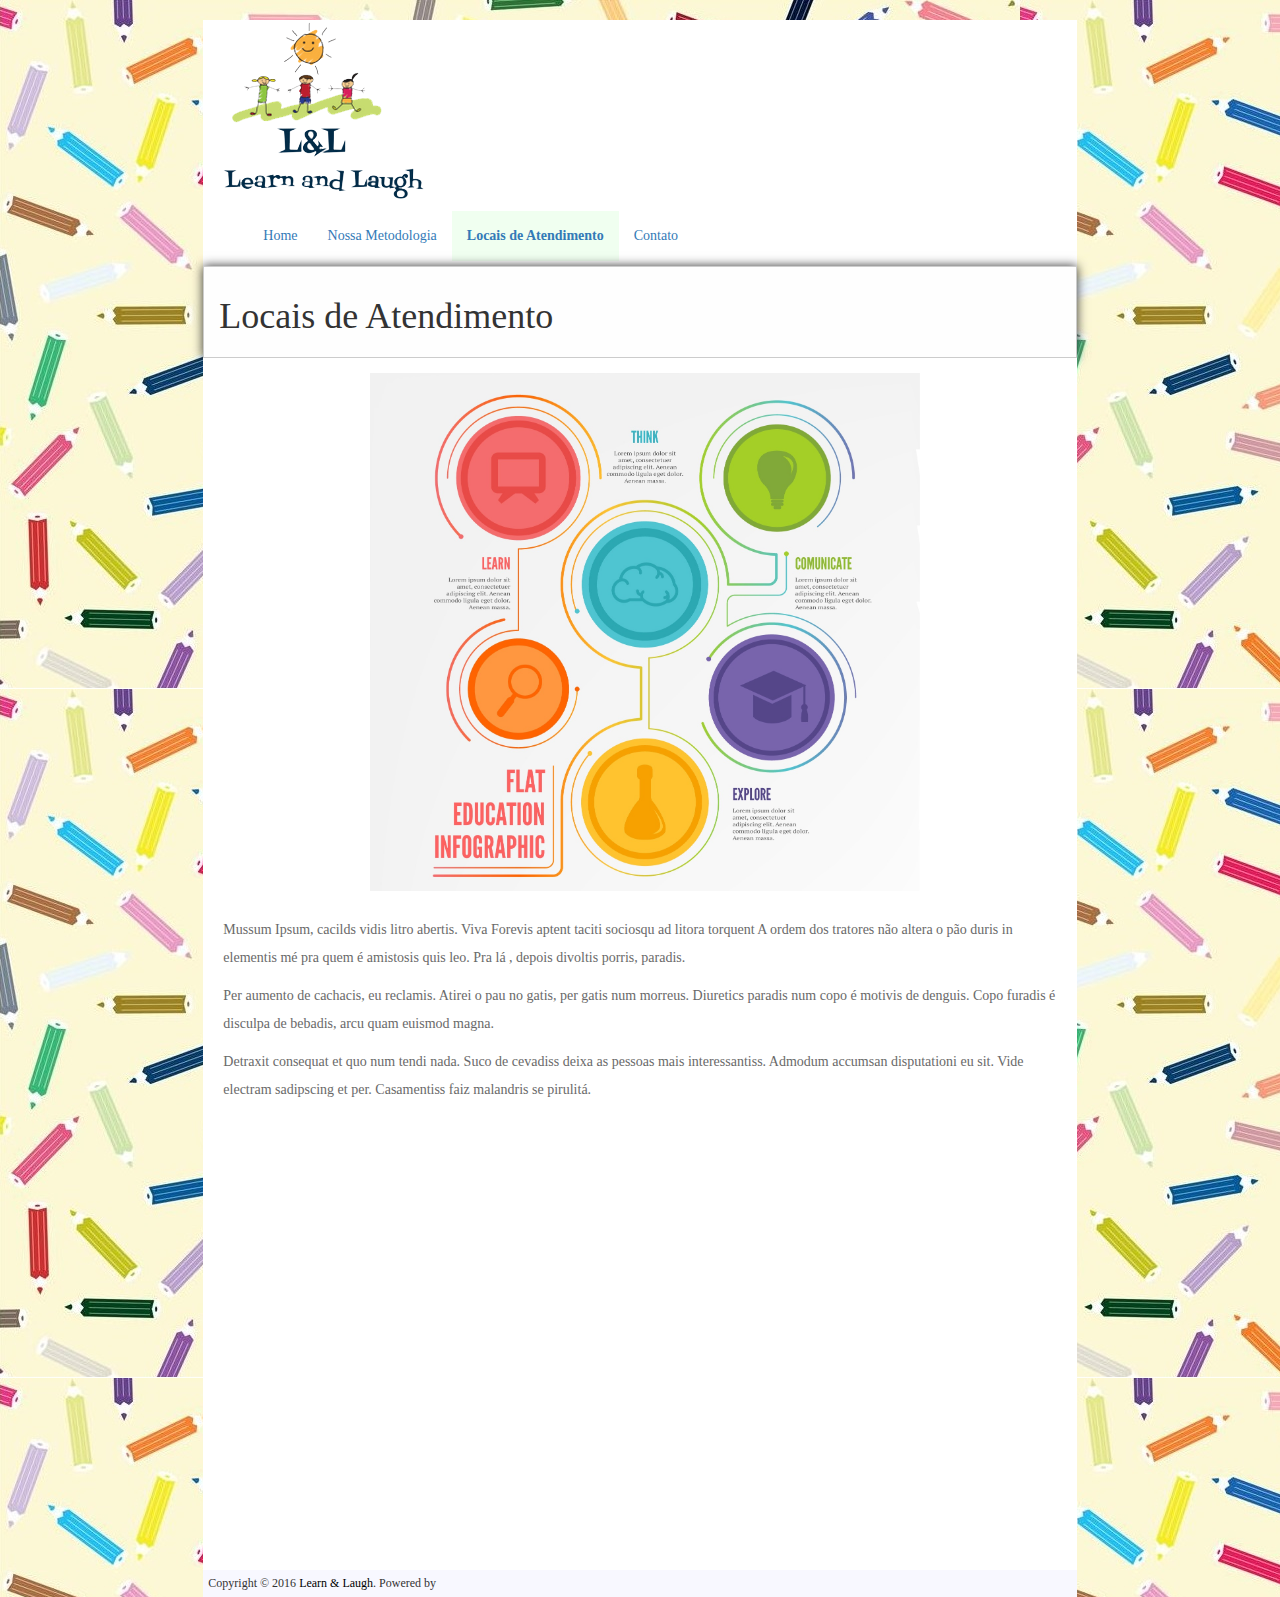
==== atendimento.html @ 78bcc891 "page atendimento" ====
<!DOCTYPE html>
<html>
  <head>
    <meta charset="utf-8">
    <meta http-equiv="X-UA-Compatible" content="IE=edge">
    <meta name="viewport" content="width=device-width, initial-scale=1">
    <!-- The above 3 meta tags *must* come first in the head; any other head content must come *after* these tags -->
    <title>Learn and Laugh - Atendimento</title>

    <!-- Bootstrap -->
    <link href="css/bootstrap.min.css" rel="stylesheet">
    <link rel="stylesheet" href="css/style.css" />

    <!-- HTML5 shim and Respond.js for IE8 support of HTML5 elements and media queries -->
    <!-- WARNING: Respond.js doesn't work if you view the page via file:// -->
    <!--[if lt IE 9]>
      <script src="https://oss.maxcdn.com/html5shiv/3.7.3/html5shiv.min.js"></script>
      <script src="https://oss.maxcdn.com/respond/1.4.2/respond.min.js"></script>
    <![endif]-->
  </head>
  <body>
  <div class="conteudo">
	<div class="row" id="logo">
		<div class="col-md-2"></div>
		<div class="col-md-8"><a href="https://hugohno.github.io/"><img src="img/logo_6.png" alt="Logo"></a></div>
		<div class="col-md-2"></div>
	</div>
	<div class="row">
	  <div class="col-md-2"></div>
	  <div class="col-md-8"><div class="container menu">
      <div class="dropdown">
          <button class="btn btn-default dropdown-toggle" type="button" id="dropdownMenu1" data-toggle="dropdown" aria-haspopup="true" aria-expanded="true">
            <img src="img/menu-button.jpg" alt="icone menu">
            <span class="caret"></span>
          </button>
          <ul class="dropdown-menu" aria-labelledby="dropdownMenu1">
                <li><a href="https://hugohno.github.io/">Home</a></li>
                <li><a href="/metodologia.html">Nossa Metodologia</a></li>
                <li class="active"><a href="/atendimento.html">Locais de Atendimento</a></li>
                <li><a href="/contato.html">Contato</a></li>
          </ul>
        </div>   
          <div class="navbar-collapse collapse">
            <ul class="nav navbar-nav">
              <li><a href="https://hugohno.github.io/">Home</a></li>
              <li><a href="/metodologia.html">Nossa Metodologia</a></li>
              <li class="active"><a href="/atendimento.html">Locais de Atendimento</a></li>
              <li><a href="/contato.html">Contato</a></li>
            </ul>
          </div><!--/.nav-collapse -->
        </div></div>
	  <div class="col-md-2"></div>
	</div>
  <div class="row">
    <div class="col-md-2"></div>
    <div class="col-md-8 TitlePage"><div class="box-title"><h1>Locais de Atendimento</h1></div></div>
    <div class="col-md-2"></div>
  </div>
  <div class="row">
    <div class="col-md-2"></div>
    <div class="col-md-8">
      <div class="box-img">
        <img src="img/learn.jpg" alt="Learn">
      </div>
      <div class="Texts-pages">
        <p>Mussum Ipsum, cacilds vidis litro abertis. Viva Forevis aptent taciti sociosqu ad litora torquent A ordem dos tratores não altera o pão duris in elementis mé pra quem é amistosis quis leo. Pra lá , depois divoltis porris, paradis.</p>
        <p>Per aumento de cachacis, eu reclamis. Atirei o pau no gatis, per gatis num morreus. Diuretics paradis num copo é motivis de denguis. Copo furadis é disculpa de bebadis, arcu quam euismod magna.</p>
        <p>Detraxit consequat et quo num tendi nada. Suco de cevadiss deixa as pessoas mais interessantiss. Admodum accumsan disputationi eu sit. Vide electram sadipscing et per. Casamentiss faiz malandris se pirulitá.</p>
      </div>
      <div class="map">
        <iframe src="https://www.google.com/maps/embed?pb=!1m18!1m12!1m3!1d3654.4103780356363!2d-46.70923448447699!3d-23.66127798463342!2m3!1f0!2f0!3f0!3m2!1i1024!2i768!4f13.1!3m3!1m2!1s0x94ce504d15135d75%3A0xe03c55bd4d72be85!2sR.+Elias+Ant%C3%B4nio+Zogbi+-+Santo+Amaro%2C+S%C3%A3o+Paulo+-+SP!5e0!3m2!1spt-BR!2sbr!4v1477676116206" width="600" height="450" frameborder="0" style="border:0" allowfullscreen></iframe>
      </div>
    </div>
    <div class="col-md-2"></div>
  </div>
  <div class="row">
    <div class="col-sm-2 col-md-2"></div>
    <div class="col-sm-8 col-md-8 copyright"><div>Copyright © 2016 <a href="https://hugohno.github.io/" title="Learn &amp; Laugh"><span>Learn &amp; Laugh</span></a>. Powered by</div></div>
    <div class="col-sm-2 col-md-2"></div>
  </div>
  </div>
	    <!-- jQuery (necessary for Bootstrap's JavaScript plugins) -->
    <script src="https://ajax.googleapis.com/ajax/libs/jquery/1.12.4/jquery.min.js"></script>
    <!-- Include all compiled plugins (below), or include individual files as needed -->
    <script src="js/bootstrap.min.js"></script>
  </body>
</html>
---- css/style.css ----
/* CSS da página*/
body{background-image: url(https://hugohno.github.io/img/Lapices.jpg);font-family: verdana;}
.slide{padding-bottom:10px;}
.slide img {max-height: 350px;width:100%;}
.menu {margin:10px 0px 5px 0px;width:100%}
#logo{margin-top: 20px;}

#ico_news{
	width: 65px;height:65px;float: left;
	background-image: url(https://hugohno.github.io/img/news.png);
	background-repeat: no-repeat;
	margin: 5px;
}
#ico_news:hover{
	background-image: url(https://hugohno.github.io/img/news_back.png);
	transition: background-image 2s;
	background-repeat: no-repeat;
}
#ico_dep{
	width: 65px;height:65px;float: left;
	background-image: url(https://hugohno.github.io/img/hello.png);
	background-repeat: no-repeat;
	margin: 5px;
}
#ico_dep:hover{
	background-image: url(https://hugohno.github.io/img/hello_back.png);
	transition: background-image 2s;
	background-repeat: no-repeat;
}


.conteudo{}
.col-md-8, .col-md-4{background-color: #fff;}
.copyright{background-color: #F8F8FF;font-size: 12px;padding: 5px;}
.copyright a{color:#000;}
.HeaderIcons img{width: 30px;}
.active{background-color: #F0FFF0;font-weight: bold;}
.TitlePage{background-color: #fefefe;border: 1px solid #ccc;box-shadow: 0px 0px 10px;}
.Texts-pages{padding: 10px 0px 0px 5px;color: #696969;line-height:2;}
.box-title{padding: 10px 0px 10px 0px;}
.box-img{text-align:center}
.box-img img{max-width:550px;margin:15px 0px 15px 10px;}
.dropdown{display: none}

/*Quebra para o Mobile*/
@media only screen and (max-width: 480px){
.box-img img{max-width:300px;margin:15px 0px 15px 10px;}
.dropdown{display: block;}
#navbar{display: none;}
.copyright{padding: 0px;}
}
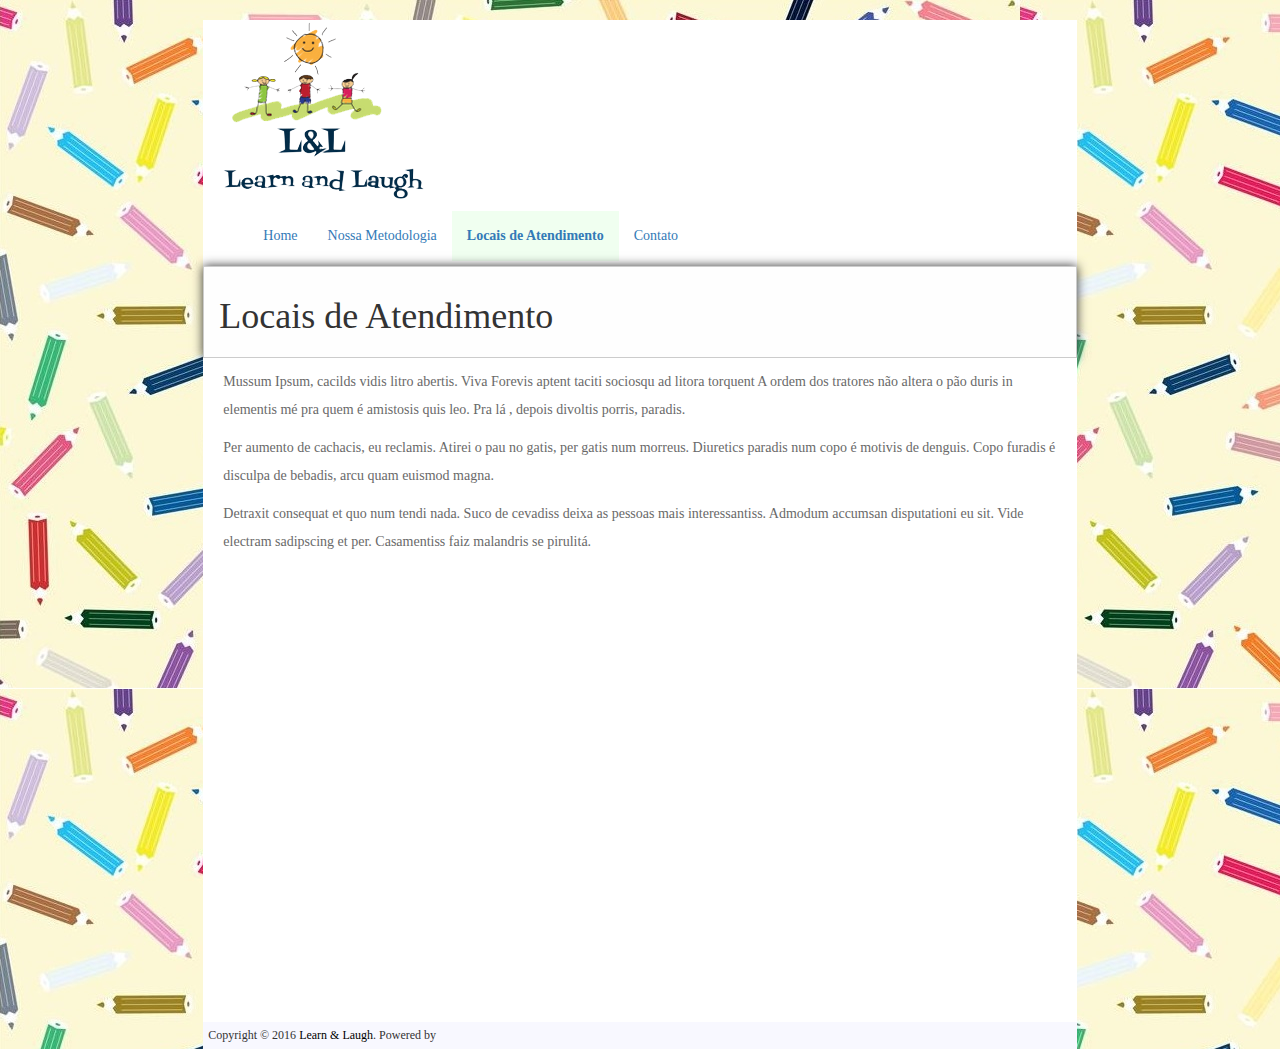
==== commit fe588f34: "imagem menu" ====
--- a/atendimento.html
+++ b/atendimento.html
@@ -30,7 +30,7 @@
 	  <div class="col-md-8"><div class="container menu">
       <div class="dropdown">
           <button class="btn btn-default dropdown-toggle" type="button" id="dropdownMenu1" data-toggle="dropdown" aria-haspopup="true" aria-expanded="true">
-            <img src="img/menu-button.jpg" alt="icone menu">
+            <img src="img/menu-button.png" alt="icone menu">
             <span class="caret"></span>
           </button>
           <ul class="dropdown-menu" aria-labelledby="dropdownMenu1">
@@ -59,9 +59,6 @@
   <div class="row">
     <div class="col-md-2"></div>
     <div class="col-md-8">
-      <div class="box-img">
-        <img src="img/learn.jpg" alt="Learn">
-      </div>
       <div class="Texts-pages">
         <p>Mussum Ipsum, cacilds vidis litro abertis. Viva Forevis aptent taciti sociosqu ad litora torquent A ordem dos tratores não altera o pão duris in elementis mé pra quem é amistosis quis leo. Pra lá , depois divoltis porris, paradis.</p>
         <p>Per aumento de cachacis, eu reclamis. Atirei o pau no gatis, per gatis num morreus. Diuretics paradis num copo é motivis de denguis. Copo furadis é disculpa de bebadis, arcu quam euismod magna.</p>
